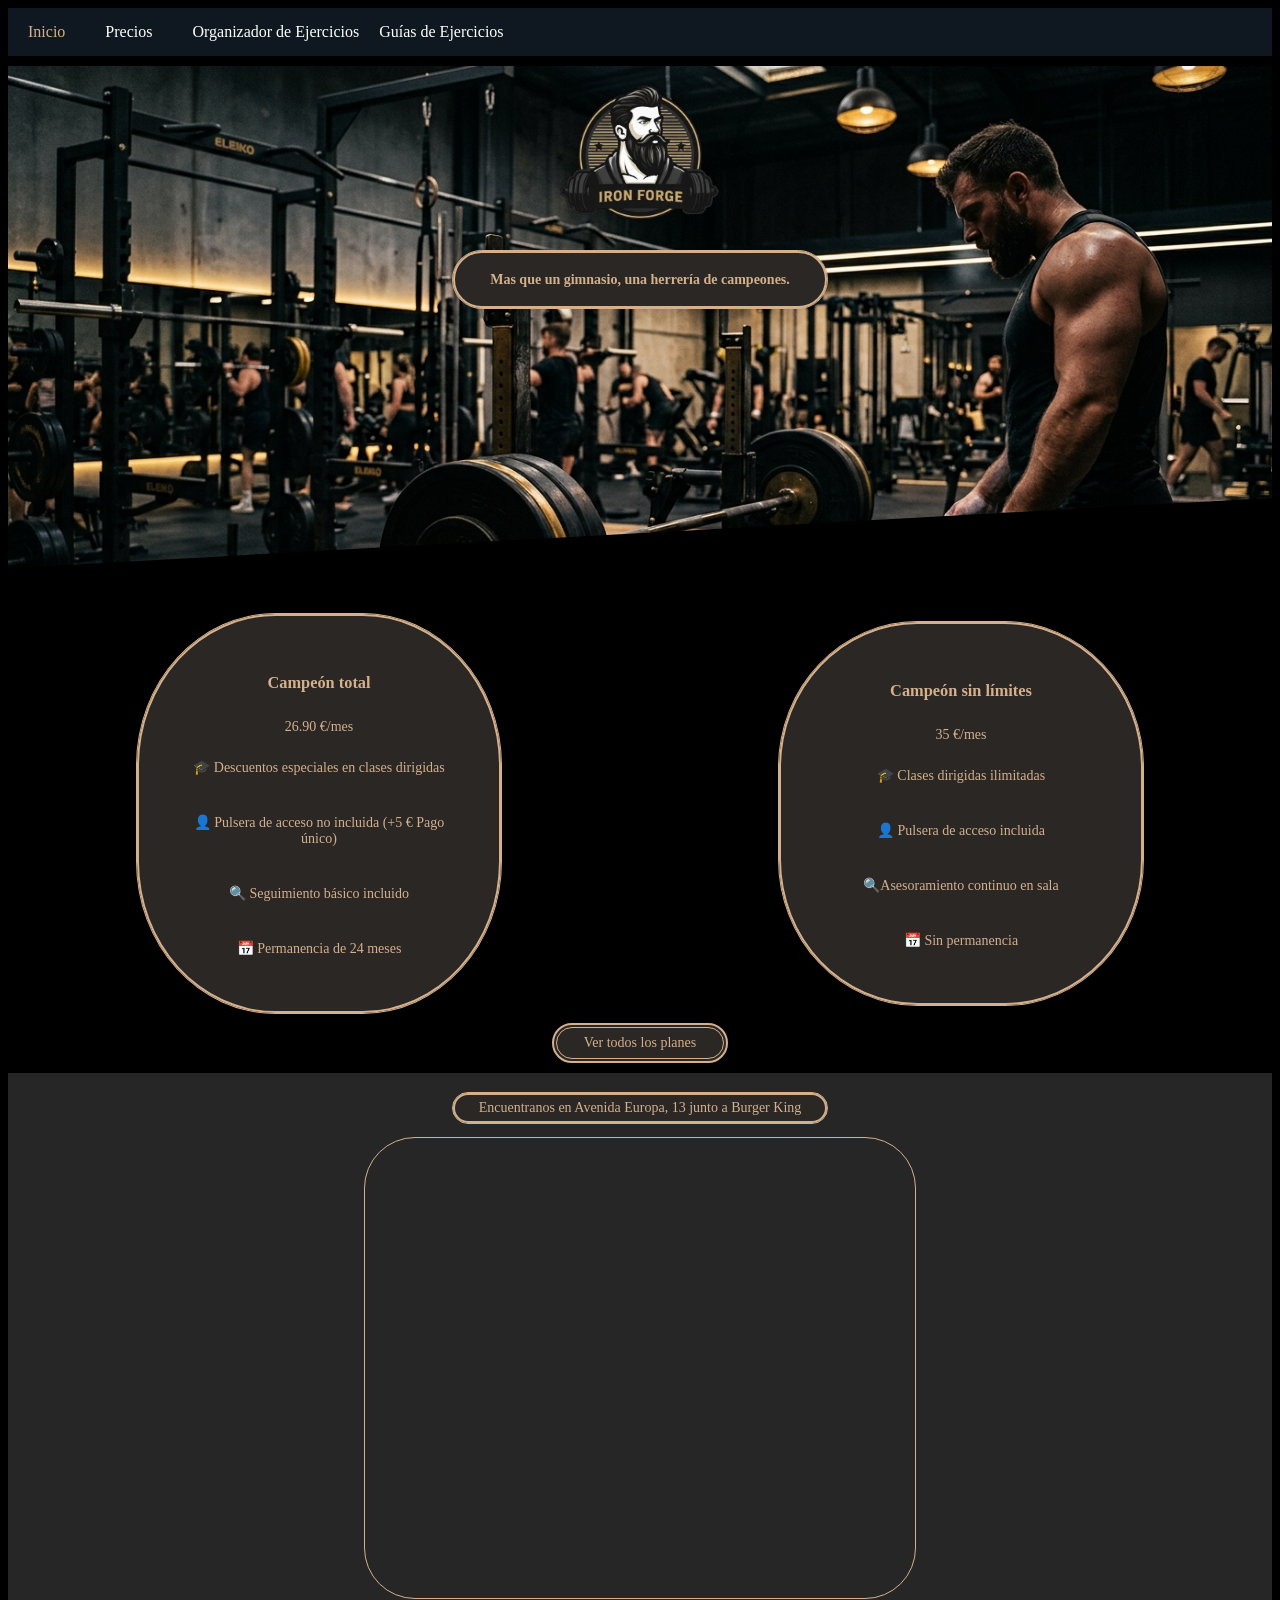
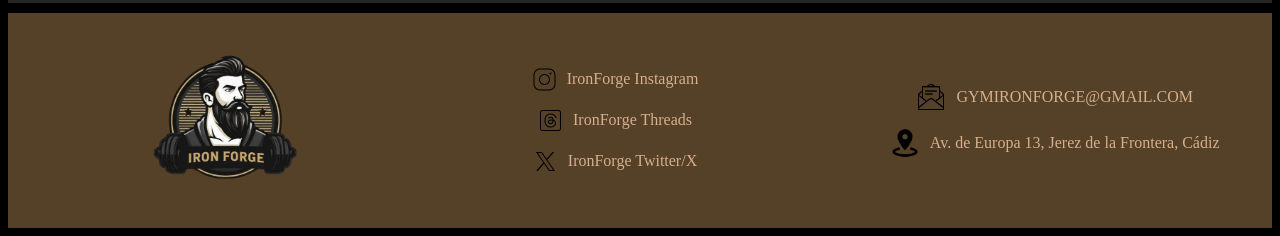
==== PF/Home/Home.html @ 96a7648d "FooterFix" ====
<!DOCTYPE html>
<html lang="en">

<head>
    <meta charset="UTF-8">
    <meta name="viewport" content="width=device-width, initial-scale=1.0">
    <title>Empieza por solo 19.90€/mes | IronForge</title>
    <!--Con esto debe funcionar el tipico loguito que se ve a la izq en la pestaña-->
    <link rel="icon" type="image/png" href="./ImagenesHome/logo-Photoroom.png">
    <link rel="stylesheet" href="Home.css">
</head>

<body>
    <!--Navegador principal para irte a las diferentes secciones -->
    <header>
        <nav>
            <ul>
                <li class="actual"><a href="./Home.html" target="_blank">Inicio</a></li>
                <li><a href="./Sub/Precios/Precios.html" target="_blank">Precios</a></li>
                <li><a href="./Sub/Organizador/organizador.html" target="_blank">Organizador de Ejercicios</a></li>
                <li class="guia">Guías de Ejercicios
                    <ul>
                        <li><a href="https://www.simplyfitness.com/es/pages/workout-exercise-guides"
                                target="_blank">Todos los
                                Ejercicios</a></li>
                        <li><a href="https://www.simplyfitness.com/es/pages/chest-exercise-guides"
                                target="_blank">Pectorales</a></li>
                        <li><a href="https://www.simplyfitness.com/es/pages/triceps-exercise-guides"
                                target="_blank">Tríceps</a></li>
                        <li><a href="https://www.simplyfitness.com/es/pages/calves-exercise-guides"
                                target="_blank">Gemelos</a></li>
                        <li><a href="https://www.simplyfitness.com/es/pages/back-exercise-guides"
                                target="_blank">Espalda</a></li>
                        <li><a href="https://www.simplyfitness.com/es/pages/biceps-exercise-guides"
                                target="_blank">Bíceps</a></li>
                        <li><a href="https://www.simplyfitness.com/es/pages/abdominals-exercise-guides"
                                target="_blank">Abdominales</a>
                        </li>
                        <li><a href="https://www.simplyfitness.com/es/pages/shoulders-exercise-guides"
                                target="_blank">Hombros</a></li>
                        <li><a href="https://www.simplyfitness.com/es/pages/legs-exercise-guides"
                                target="_blank">Piernas</a></li>
                    </ul>
                </li>
            </ul>
        </nav>
    </header>
    <div class="conjunto1">
        <!-- Contendor del Logo -->
        <div class="logo">
            <img src="./ImagenesHome/logo-Photoroom.png" height="175" alt="LogoGimnasio" />
        </div>
        <!-- Contenedor Lema-->
        <div class="lema">
            <h4>Mas que un gimnasio, una herrería de campeones.</h4>
        </div>
    </div>

    <!-- La parte de cuotas, precios y esas cosas (Mover a otro documento, dejar hasta no se haya creado el otro)-->
    <div class="globos">
        <div class="precios1">
            <h3>Campeón total</h3>

            <span>26.90 €/mes</span>

            <p>
                🎓 Descuentos especiales en clases dirigidas
            </p>

            <p>
                👤 Pulsera de acceso no incluida (+5 € Pago único)
            </p>

            <p>🔍 Seguimiento básico incluido</p>


            <p>
                📅 Permanencia de 24 meses
            </p>
        </div>
        <div class="precios2">
            <h3>Campeón sin límites</h3>

            <span>35 €/mes</span>

            <p>
                🎓 Clases dirigidas ilimitadas
            </p>

            <p>
                👤 Pulsera de acceso incluida
            </p>

            <p>
                🔍Asesoramiento continuo en sala
            </p>

            <p>
                📅 Sin permanencia
            </p>
        </div>
    </div>
    <!-- Boton para ver todos los planes (seria necesarios una pagina nueva que tenga todos los 
     planes basicamente ademas de los mensuales algunos anuales y alguno de estudiante o asi)-->
    <a href="./Sub/Precios/Precios.html"><button class="tod">Ver todos los planes</button></a>

    <!--Donde encontrarnos en la parte inferior-->
    <div class="conjunto2">
        <p class="tdireccion">Encuentranos en Avenida Europa, 13 junto a Burger King</p>
        <iframe
            src="https://www.google.com/maps/embed?pb=!1m18!1m12!1m3!1d1599.5194918271054!2d-6.115648821350099!3d36.69760110352946!2m3!1f0!2f0!3f0!3m2!1i1024!2i768!4f13.1!3m3!1m2!1s0xd0dc6d8f9af3839%3A0xc2dec48a42698b2!2sAv.%20de%20Europa%2C%2013%2C%2011405%20Jerez%20de%20la%20Frontera%2C%20C%C3%A1diz!5e0!3m2!1ses!2ses!4v1769718222195!5m2!1ses!2ses"
            width="600" height="450" style="border:0;" allowfullscreen="" loading="lazy"
            referrerpolicy="no-referrer-when-downgrade"></iframe>
    </div>
    <footer>
        <div class="izquierda">
            <ul>
                <li>
                    <p>
                        <img class="ft" src="./ImagenesHome/logo-Photoroom.png" alt width="159" height="159">
                    </p>
                </li>
            </ul>
        </div>
        <div class="medio">
            <ul>
                <li>
                    <p><img src="./ImagenesHome/IG.png"><a href="https://www.instagram.com/gymironforge/?hl=es" target="_blank">IronForge Instagram</a></p>
                </li>
                <li>
                    <p><img src="./ImagenesHome/TH.png"><a href="https://www.threads.com/@gymironforge" target="_blank">IronForge Threads</a></p>
                </li>
                <li>
                    <p><img src="./ImagenesHome/X.png"><a href="https://x.com/IronForgeGym_" target="_blank">IronForge Twitter/X</a></p>
                </li>
            </ul>
        </div>
        <div class="derecha">
            <ul>
                <li>
                    <p><img src="./ImagenesHome/Correo.png"><a href="mailto:gymironforge@gmail.com" target="_blank">GYMIRONFORGE@GMAIL.COM</a></p>
                </li>
                <li>
                    <p><img src="./ImagenesHome/Ubi.png"><a href="https://maps.app.goo.gl/mGc1KWYCoUSp8Hak8" target="_blank">Av. de Europa 13, Jerez de la Frontera, Cádiz</a></p>
                </li>
            </ul>
        </div>
    </footer>
</body>

</html>
---- PF/Home/Home.css ----
/*Imagen de fondo*/
body {
    background-color: rgb(0, 0, 0);

}
.actual {
    color: rgb(212, 176, 140);
}
.conjunto1 {
    margin-top: 10px;
    background-image: url(ImagenesHome/BackgroundFinal.png) ;
    background-size: cover;
    margin-bottom: 10px;
    padding-bottom: 250px;
    /*El comando siguiente se ha realizado por consejo de programador que nos ha asesorado*/
    clip-path: polygon(0 0, 100% 0, 100% 86%, 0 100%);
}
.conjunto2 {
    margin-top: 10px;
    padding-top: 10px;
    background-color: rgb(39, 38, 38);
}
/*Configuración de las letras encima del mapa*/
.tdireccion {
    border-radius: 55px;
    max-width: 370px;
    justify-content: center;
    display: flex;
    align-items: center;
    text-align: center;
    margin: 10px auto;
    background-color: rgb(42, 39, 37);
    color: rgb(212, 176, 140);
    font-family: Georgia, 'Times New Roman', Times, serif;
    font-size: 14px;
    border: 2px solid rgb(212, 176, 140);
    outline: 1px solid rgb(212, 176, 140);
    padding-top: 5px;
    padding-bottom: 5px;
}

/*Configuración para que al pasar el raton por la guia de ejercicios parezca clickable, por estetica vaya*/
.guia {
    cursor: pointer;
}

/*Enlaces sin subrayado y que pillen el color que tenga ese div o esa parte */
a {
    text-decoration: none;
    color: inherit;
}

/*Hacer que el menu vaya abajo con pantalla,*/
header {
    position: sticky;
    top: 0;
    z-index: 1000;
    /*Esto es pa que si fuesen capas el menu este en la mas alta y se vea siempre*/
}

/* Crear barra navegación (Horizontal vaya) */
nav>ul {
    list-style: none;
    padding: 0;
    margin: 0;
    display: flex;
    background-color: rgb(15, 24, 32);
    align-items: stretch;
    height: 100%;
    font-family: Georgia, 'Times New Roman', Times, serif;
}

/* Menu de navegación de elementos lista*/
nav ul li {
    color: white;
    position: relative;
    list-style: none;
    display: flex;
    align-items: center;
}

/*Submenu de la guía se deberia de desplegar cuando se pasa raton*/
nav ul li ul {
    display: none;
    position: absolute;
    top: 100%;
    left: 0;
    background-color: rgb(15, 24, 32);
    min-width: 189px;
    padding: 0;
    flex-direction: column;
}

/*Que se muestre el menu de debajo guia ejercicios, y funcione como submenu cuadno pasas raton*/
nav ul li:hover>ul {
    display: flex;

}

/*Que cada uno de submenu vayan uno abajo otro*/
nav ul li ul li {
    display: block;

}

/*Que se ponga cada uno completo del submenu*/
nav ul li ul li a {
    display: block;
    padding: 10px;
    text-align: center;
}

/*Estilos de los enlaces pa que no parezcan cuadrados pequeños, se rellene entero vaya*/
nav ul li a {
    display: flex;
    align-items: center;
    justify-content: center;
    padding: 15px 20px;
    height: 100%;
    transition: background-color 0.6s;
    box-sizing: border-box;
}

/*Pa poner lo que hace cuando pasas raton encima de los enlaces*/
nav ul li a:hover,
.guia:hover {
    background-image: linear-gradient(to right, rgba(129, 108, 103), rgba(93, 77, 73));
    -webkit-background-clip: text;
    background-clip: text;
    color: transparent;
}

/*Ajustes del logo*/
.logo {
    display: flex;
    justify-content: center;
}

/*Configruación del div donde va el logan*/
.lema {
    border-radius: 55px;
    max-width: 370px;
    justify-content: center;
    display: flex;
    align-items: center;
    text-align: center;
    margin: 10px auto;
    background-color: rgb(42, 39, 37);
    color: rgb(212, 176, 140);
    font-family: Georgia, 'Times New Roman', Times, serif;
    font-size: 14px;
    border: 2px solid rgb(212, 176, 140);
    outline: 1px solid rgb(212, 176, 140);
}

/*Boton de ver todos los planes NO TOCAR QUE HA COSTADO DEMASIADO */
.tod {
    background-color: rgb(42, 39, 37);
    color: rgb(212, 176, 140);
    font-family: Georgia, 'Times New Roman', Times, serif;
    font-size: 14px;
    border-radius: 55px;
    padding: 10px 30px;
    border: 2px solid rgb(212, 176, 140);
    outline: 1px solid rgb(212, 176, 140);
    outline-offset: -5px;
    display: flex;
    align-items: center;
    border-style: double;
    margin: 0 auto;
    width: fit-content;
    cursor: pointer;
}

/*Antiguo 
.tod {
    border-radius: 20px;
    background-color: seagreen;
    display: block;
    margin: 10px auto;
}
*/
.globos {
    display: flex;
    justify-content: space-around;
    align-items: center;
    width: 100%;
    margin-top: 36px;
    flex-wrap: wrap;
    gap: 20px;
}

.precios1,
.precios2 {
    border-radius: 38%;
    padding: 40px;
    width: 100%;
    max-width: 280px;
    height: auto;
    aspect-ratio: 1/1;
    display: flex;
    flex-direction: column;
    justify-content: center;
    align-items: center;
    gap: 10px;
    text-align: center;
    margin: 10px auto;
    background-color: rgb(42, 39, 37);
    color: rgb(212, 176, 140);
    font-family: Georgia, 'Times New Roman', Times, serif;
    font-size: 14px;
    border: 2px solid rgb(212, 176, 140);
    outline: 1px solid rgb(212, 176, 140);
}

.precios1:hover {
    transform: scale(1.05);
    box-shadow: 0 10px 20px rgba(0, 0, 0, 0.2);
}

.precios2:hover {
    transform: scale(1.05);
    box-shadow: 0 10px 20px rgba(0, 0, 0, 0.2);
}

.tod:hover {
    transform: scale(1.05);
    box-shadow: 0 10px 20px rgba(0, 0, 0, 0.2);
}

/*Por defecto todas las etiquetas p tengan este color pa no estar repitiendo*/
p {
    color: rgb(212, 176, 140);
}


/*Esto hace el mapa no sea enorme ni pequeño tipo que sea a su medida siempre.*/
iframe {
    max-width: 500px;
    border-radius: 55px;
    padding: 10px 30px;
    border: 2px solid rgb(212, 176, 140);
    outline: 1px solid rgb(212, 176, 140);
    outline-offset: -5px;
    display: flex;
    align-items: center;
    border-style: double;
    margin: 0 auto;
    cursor: pointer;
}
/*Configuraciones varias del footer para colores, y formato del mismo.*/
footer {
    display: flex;
    justify-content: space-between;
    align-items: center;
    padding: 10px;
    background-color: #554028;
    margin-top: 10px;
}

.izquierda, .medio, .derecha {
    flex: 1;
    text-align: center;
}
footer ul {
    list-style: none;
    padding: 0;
}

/*Configuración para logo de redes sociales y correo este bien*/
.medio img{
    width: 25px ;
    height: auto;
}

.medio li p{
    display: flex;
    align-items: center;
    justify-content: center;
    gap: 10px;
    margin-right: 50px;
}

.derecha img {
    width: 30px;
    height: auto;
}

.derecha li  p {
    display: flex;
    align-items: center;
    justify-content: center;
    gap: 10px;
}

/* Configuraciones para que no pete en pantallas pequeñas (pantallas de 480px o menos) */
@media screen and (max-width: 480px) {

    /*Aspectos visuales del menu de navegación*/
    nav>ul {
        flex-direction: column;
        height: auto;
    }

    nav ul li {
        width: 100%;
        justify-content: center;
    }

    nav ul li a {
        padding: 15px;
        width: 100%;
        text-align: center;
    }

    /* Oculta el submenú en móvil  para que no flote */
    nav ul li ul {
        position: static;
        width: 100%;
    }

    /*Sin esto el apartado de guia de ejercicios tiene un pequeño error visual*/
    .guia {
        padding: 15px;
        text-align: center;
        display: flex;
        justify-content: center;
    }

    /*Ajusta globos*/
    .globos {
        flex-direction: column;
        gap: 10px;
    }

    .precios1,
    .precios2 {
        aspect-ratio: auto;
        border-radius: 20px;
        width: 80%;
        height: auto;
        padding: 20px;
    }

    /* texto y el mapa bien */
    .lema {
        text-align: center;
        padding: 0 10px;
    }

    /*Ajustes mapa*/
    iframe {
        width: 95%;
        height: 300px;
    }
    /*Ajuste footer*/
    footer{
        flex-direction: column;
        text-align: center;
    }
}
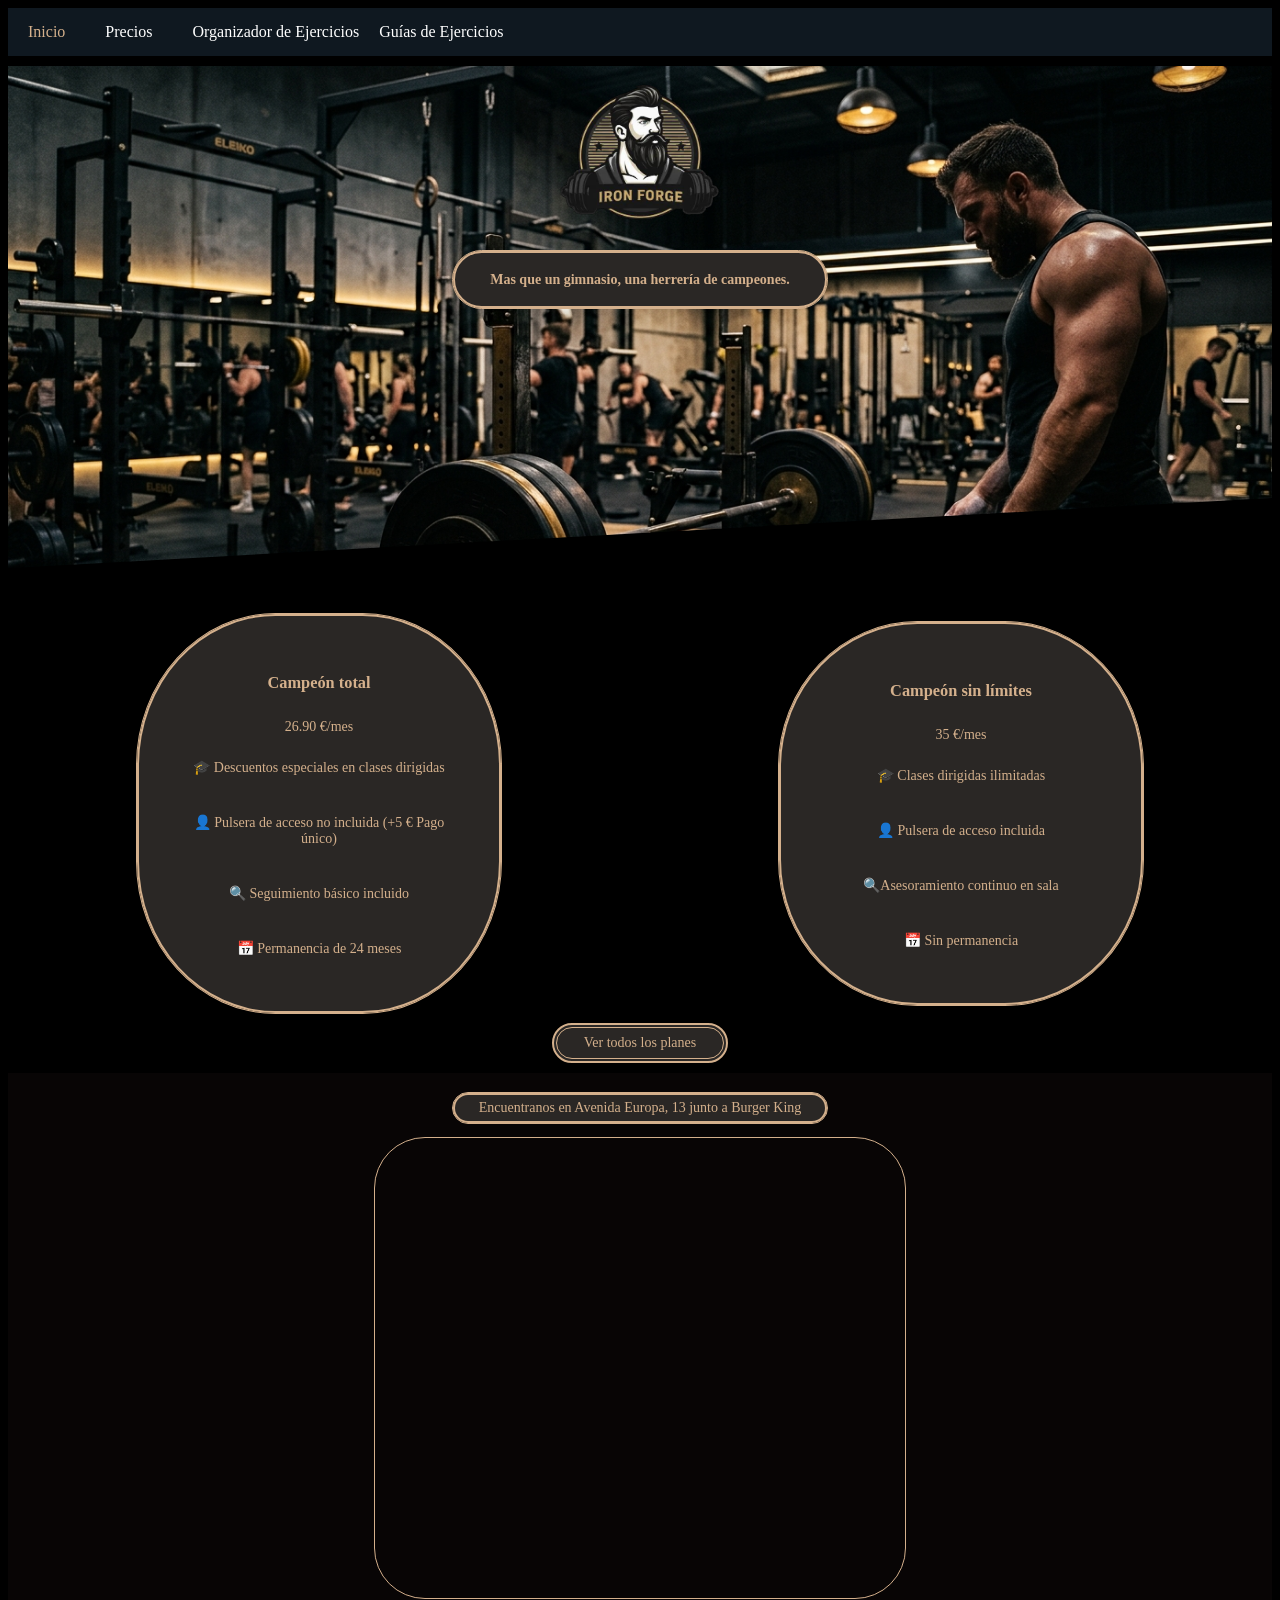
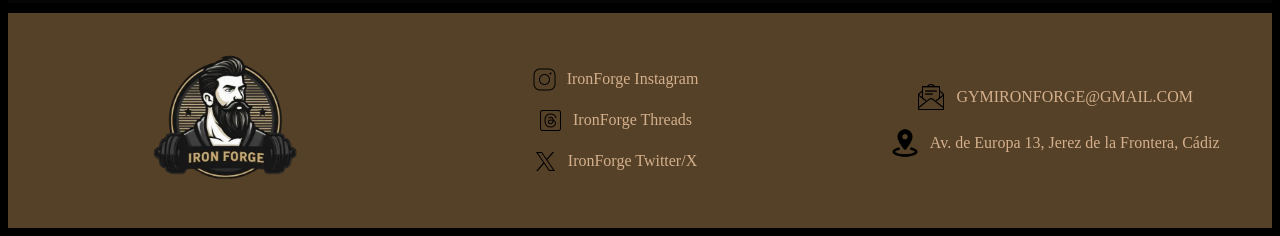
==== commit 7efd6807: "NavFix&Color" ====
--- a/PF/Home/Home.html
+++ b/PF/Home/Home.html
@@ -15,9 +15,9 @@
     <header>
         <nav>
             <ul>
-                <li class="actual"><a href="./Home.html" target="_blank">Inicio</a></li>
-                <li><a href="./Sub/Precios/Precios.html" target="_blank">Precios</a></li>
-                <li><a href="./Sub/Organizador/organizador.html" target="_blank">Organizador de Ejercicios</a></li>
+                <li class="actual"><a href="./Home.html">Inicio</a></li>
+                <li><a href="./Sub/Precios/Precios.html">Precios</a></li>
+                <li><a href="./Sub/Organizador/organizador.html">Organizador de Ejercicios</a></li>
                 <li class="guia">Guías de Ejercicios
                     <ul>
                         <li><a href="https://www.simplyfitness.com/es/pages/workout-exercise-guides"
--- a/PF/Home/Home.css
+++ b/PF/Home/Home.css
@@ -18,7 +18,7 @@
 .conjunto2 {
     margin-top: 10px;
     padding-top: 10px;
-    background-color: rgb(39, 38, 38);
+    background-color: rgb(8, 5, 5);
 }
 /*Configuración de las letras encima del mapa*/
 .tdireccion {
@@ -236,7 +236,7 @@
 
 /*Esto hace el mapa no sea enorme ni pequeño tipo que sea a su medida siempre.*/
 iframe {
-    max-width: 500px;
+    max-width: 480px;
     border-radius: 55px;
     padding: 10px 30px;
     border: 2px solid rgb(212, 176, 140);
@@ -350,7 +350,8 @@
 
     /*Ajustes mapa*/
     iframe {
-        width: 95%;
+        max-width: 100%;
+        width: 80%;
         height: 300px;
     }
     /*Ajuste footer*/
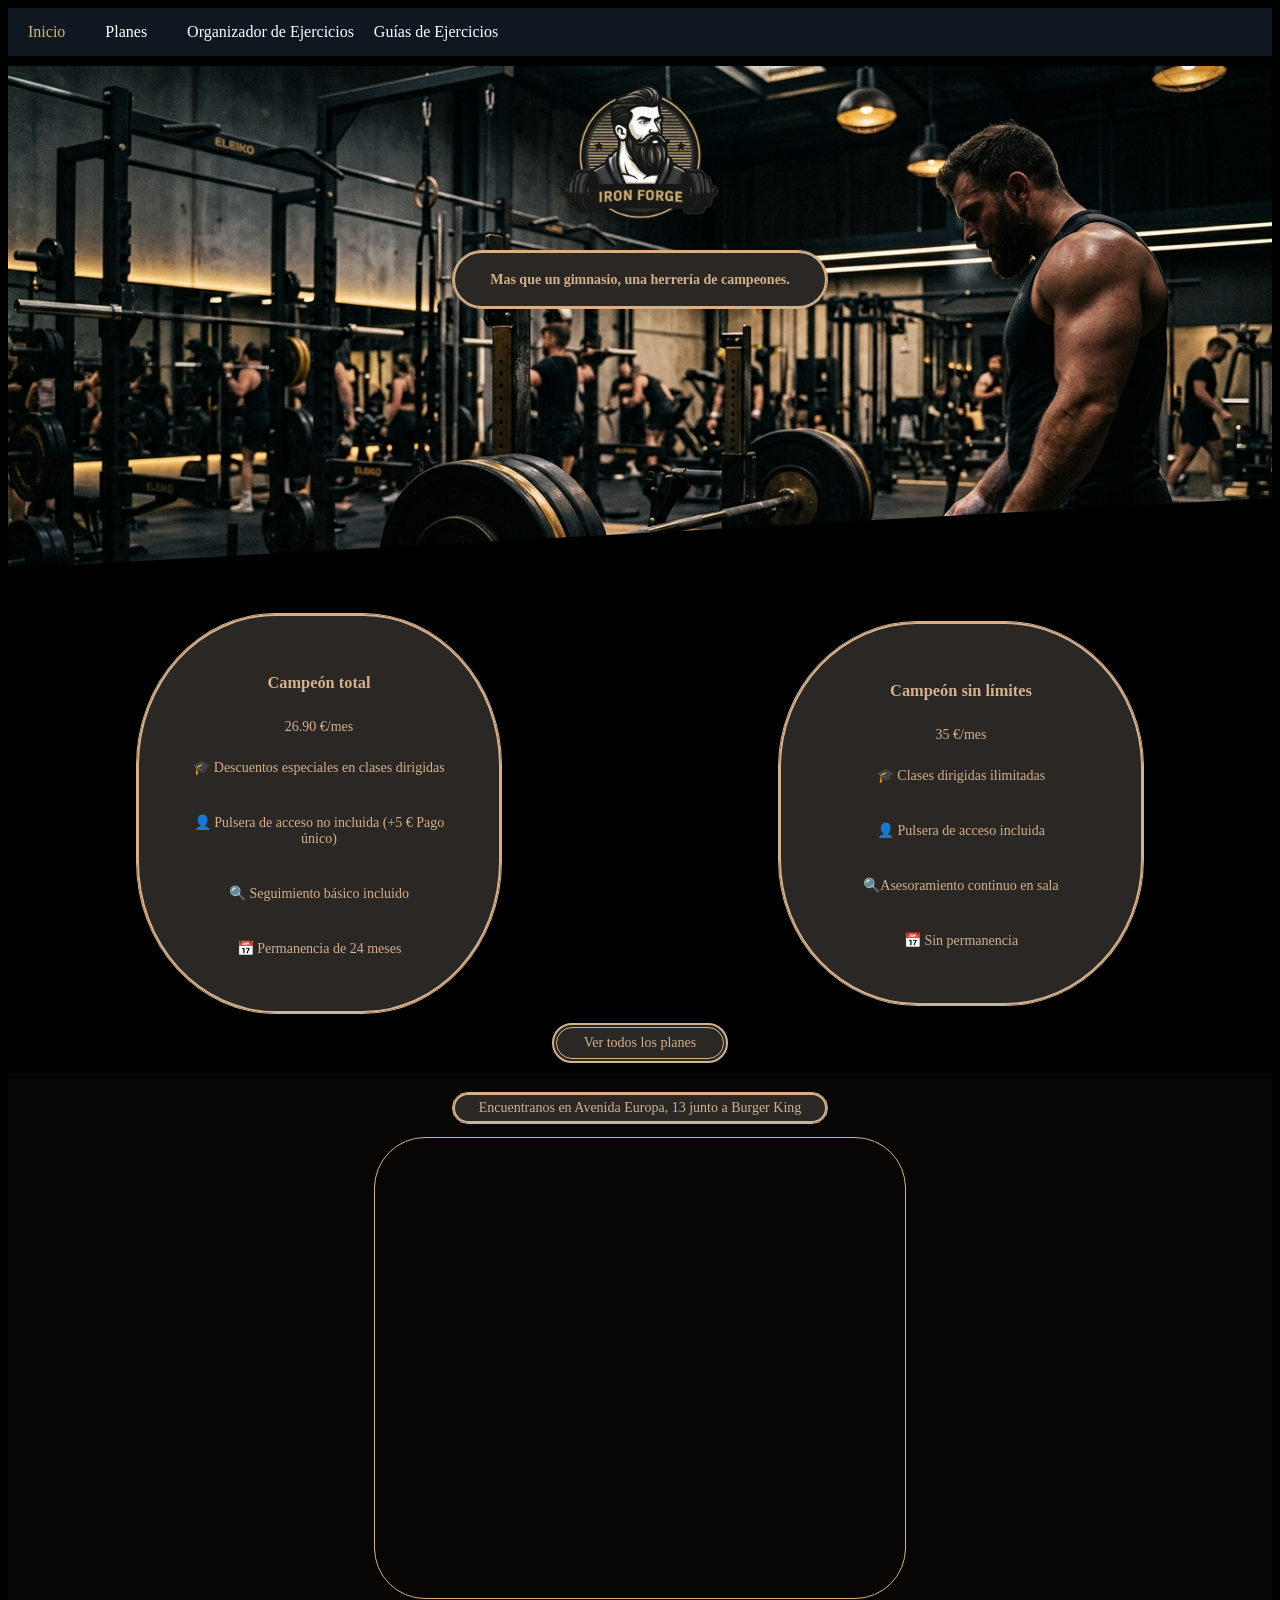
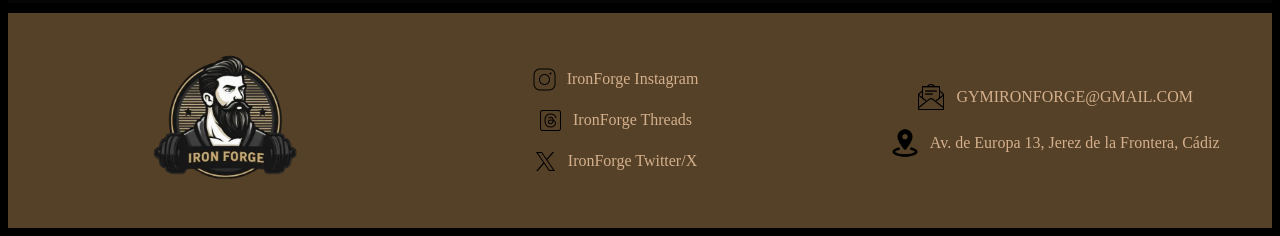
==== commit 9fc69466: "PlanesInico" ====
--- a/PF/Home/Home.html
+++ b/PF/Home/Home.html
@@ -16,7 +16,7 @@
         <nav>
             <ul>
                 <li class="actual"><a href="./Home.html">Inicio</a></li>
-                <li><a href="./Sub/Precios/Precios.html">Precios</a></li>
+                <li><a href="./Sub/Precios/Planes.html">Planes</a></li>
                 <li><a href="./Sub/Organizador/organizador.html">Organizador de Ejercicios</a></li>
                 <li class="guia">Guías de Ejercicios
                     <ul>
@@ -128,7 +128,7 @@
                     <p><img src="./ImagenesHome/IG.png"><a href="https://www.instagram.com/gymironforge/?hl=es" target="_blank">IronForge Instagram</a></p>
                 </li>
                 <li>
-                    <p><img src="./ImagenesHome/TH.png"><a href="https://www.threads.com/@gymironforge" target="_blank">IronForge Threads</a></p>
+                    <p><img src="./ImagenesHome/TH.png"><a href="https://www.threads.com/@gymironforge" target="_blank"> IronForge Threads</a></p>
                 </li>
                 <li>
                     <p><img src="./ImagenesHome/X.png"><a href="https://x.com/IronForgeGym_" target="_blank">IronForge Twitter/X</a></p>
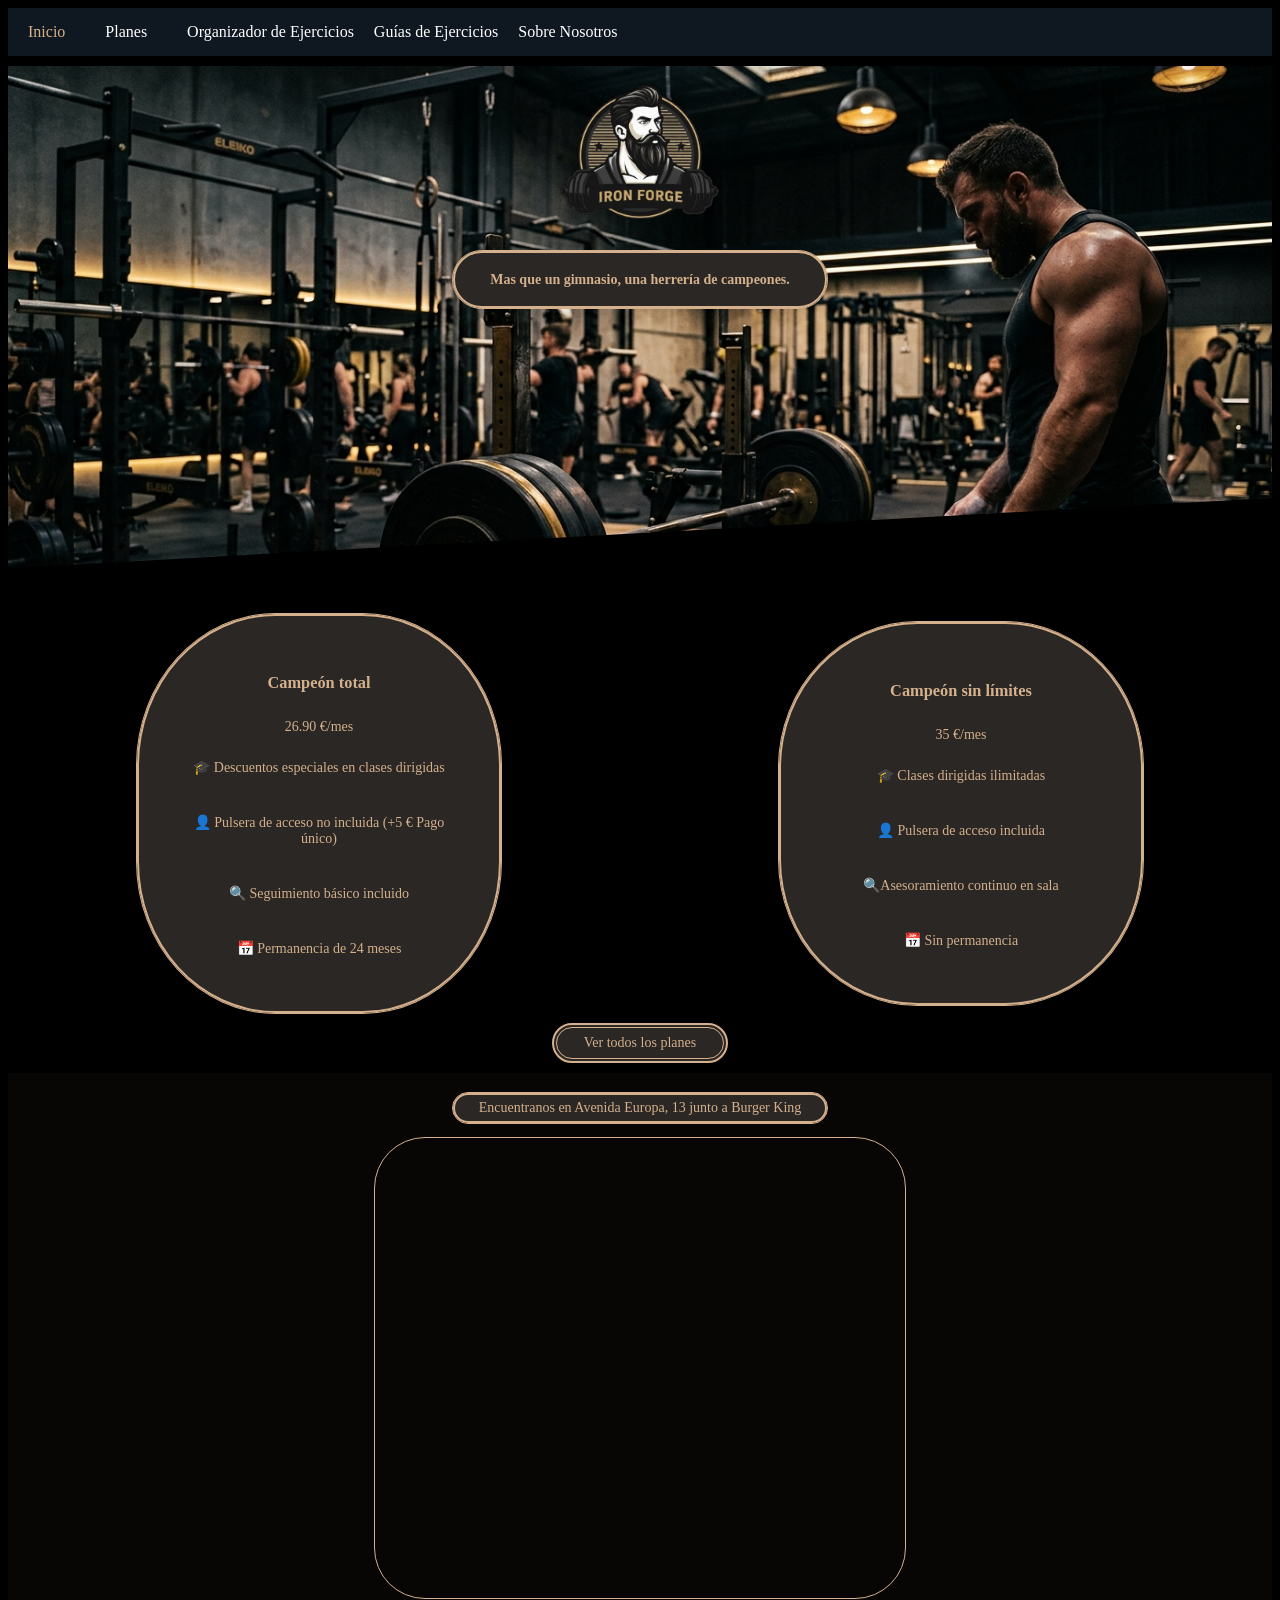
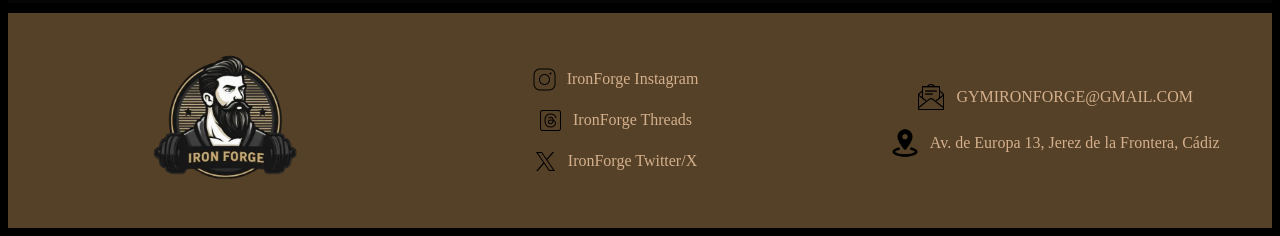
==== commit 66f78b64: "Cambios" ====
--- a/PF/Home/Home.html
+++ b/PF/Home/Home.html
@@ -42,6 +42,7 @@
                                 target="_blank">Piernas</a></li>
                     </ul>
                 </li>
+                <li><a href="./Sub/QuienesSomos/Ser.html" target="_blank">Sobre Nosotros</a></li>
             </ul>
         </nav>
     </header>
@@ -112,6 +113,7 @@
             width="600" height="450" style="border:0;" allowfullscreen="" loading="lazy"
             referrerpolicy="no-referrer-when-downgrade"></iframe>
     </div>
+
     <footer>
         <div class="izquierda">
             <ul>
@@ -125,27 +127,33 @@
         <div class="medio">
             <ul>
                 <li>
-                    <p><img src="./ImagenesHome/IG.png"><a href="https://www.instagram.com/gymironforge/?hl=es" target="_blank">IronForge Instagram</a></p>
+                    <p><img src="./ImagenesHome/IG.png"><a href="https://www.instagram.com/gymironforge/?hl=es"
+                            target="_blank">IronForge Instagram</a></p>
                 </li>
                 <li>
-                    <p><img src="./ImagenesHome/TH.png"><a href="https://www.threads.com/@gymironforge" target="_blank"> IronForge Threads</a></p>
+                    <p><img src="./ImagenesHome/TH.png"><a href="https://www.threads.com/@gymironforge" target="_blank">
+                            IronForge Threads</a></p>
                 </li>
                 <li>
-                    <p><img src="./ImagenesHome/X.png"><a href="https://x.com/IronForgeGym_" target="_blank">IronForge Twitter/X</a></p>
+                    <p><img src="./ImagenesHome/X.png"><a href="https://x.com/IronForgeGym_" target="_blank">IronForge
+                            Twitter/X</a></p>
                 </li>
             </ul>
         </div>
         <div class="derecha">
             <ul>
                 <li>
-                    <p><img src="./ImagenesHome/Correo.png"><a href="mailto:gymironforge@gmail.com" target="_blank">GYMIRONFORGE@GMAIL.COM</a></p>
+                    <p><img src="./ImagenesHome/Correo.png"><a href="mailto:gymironforge@gmail.com"
+                            target="_blank">GYMIRONFORGE@GMAIL.COM</a></p>
                 </li>
                 <li>
-                    <p><img src="./ImagenesHome/Ubi.png"><a href="https://maps.app.goo.gl/mGc1KWYCoUSp8Hak8" target="_blank">Av. de Europa 13, Jerez de la Frontera, Cádiz</a></p>
+                    <p><img src="./ImagenesHome/Ubi.png"><a href="https://maps.app.goo.gl/mGc1KWYCoUSp8Hak8"
+                            target="_blank">Av. de Europa 13, Jerez de la Frontera, Cádiz</a></p>
                 </li>
             </ul>
         </div>
     </footer>
+
 </body>
 
 </html>
--- a/PF/Home/Home.css
+++ b/PF/Home/Home.css
@@ -1,25 +1,29 @@
-/*Imagen de fondo*/
+/*Color de fondo*/
 body {
     background-color: rgb(0, 0, 0);
 
 }
+
 .actual {
     color: rgb(212, 176, 140);
 }
+
 .conjunto1 {
     margin-top: 10px;
-    background-image: url(ImagenesHome/BackgroundFinal.png) ;
+    background-image: url(ImagenesHome/BackgroundFinal.png);
     background-size: cover;
     margin-bottom: 10px;
     padding-bottom: 250px;
     /*El comando siguiente se ha realizado por consejo de programador que nos ha asesorado*/
     clip-path: polygon(0 0, 100% 0, 100% 86%, 0 100%);
 }
+
 .conjunto2 {
     margin-top: 10px;
     padding-top: 10px;
     background-color: rgb(8, 5, 5);
 }
+
 /*Configuración de las letras encima del mapa*/
 .tdireccion {
     border-radius: 55px;
@@ -248,6 +252,7 @@
     margin: 0 auto;
     cursor: pointer;
 }
+
 /*Configuraciones varias del footer para colores, y formato del mismo.*/
 footer {
     display: flex;
@@ -258,22 +263,25 @@
     margin-top: 10px;
 }
 
-.izquierda, .medio, .derecha {
+.izquierda,
+.medio,
+.derecha {
     flex: 1;
     text-align: center;
 }
+
 footer ul {
     list-style: none;
     padding: 0;
 }
 
 /*Configuración para logo de redes sociales y correo este bien*/
-.medio img{
-    width: 25px ;
+.medio img {
+    width: 25px;
     height: auto;
 }
 
-.medio li p{
+.medio li p {
     display: flex;
     align-items: center;
     justify-content: center;
@@ -286,7 +294,7 @@
     height: auto;
 }
 
-.derecha li  p {
+.derecha li p {
     display: flex;
     align-items: center;
     justify-content: center;
@@ -354,8 +362,9 @@
         width: 80%;
         height: 300px;
     }
+
     /*Ajuste footer*/
-    footer{
+    footer {
         flex-direction: column;
         text-align: center;
     }
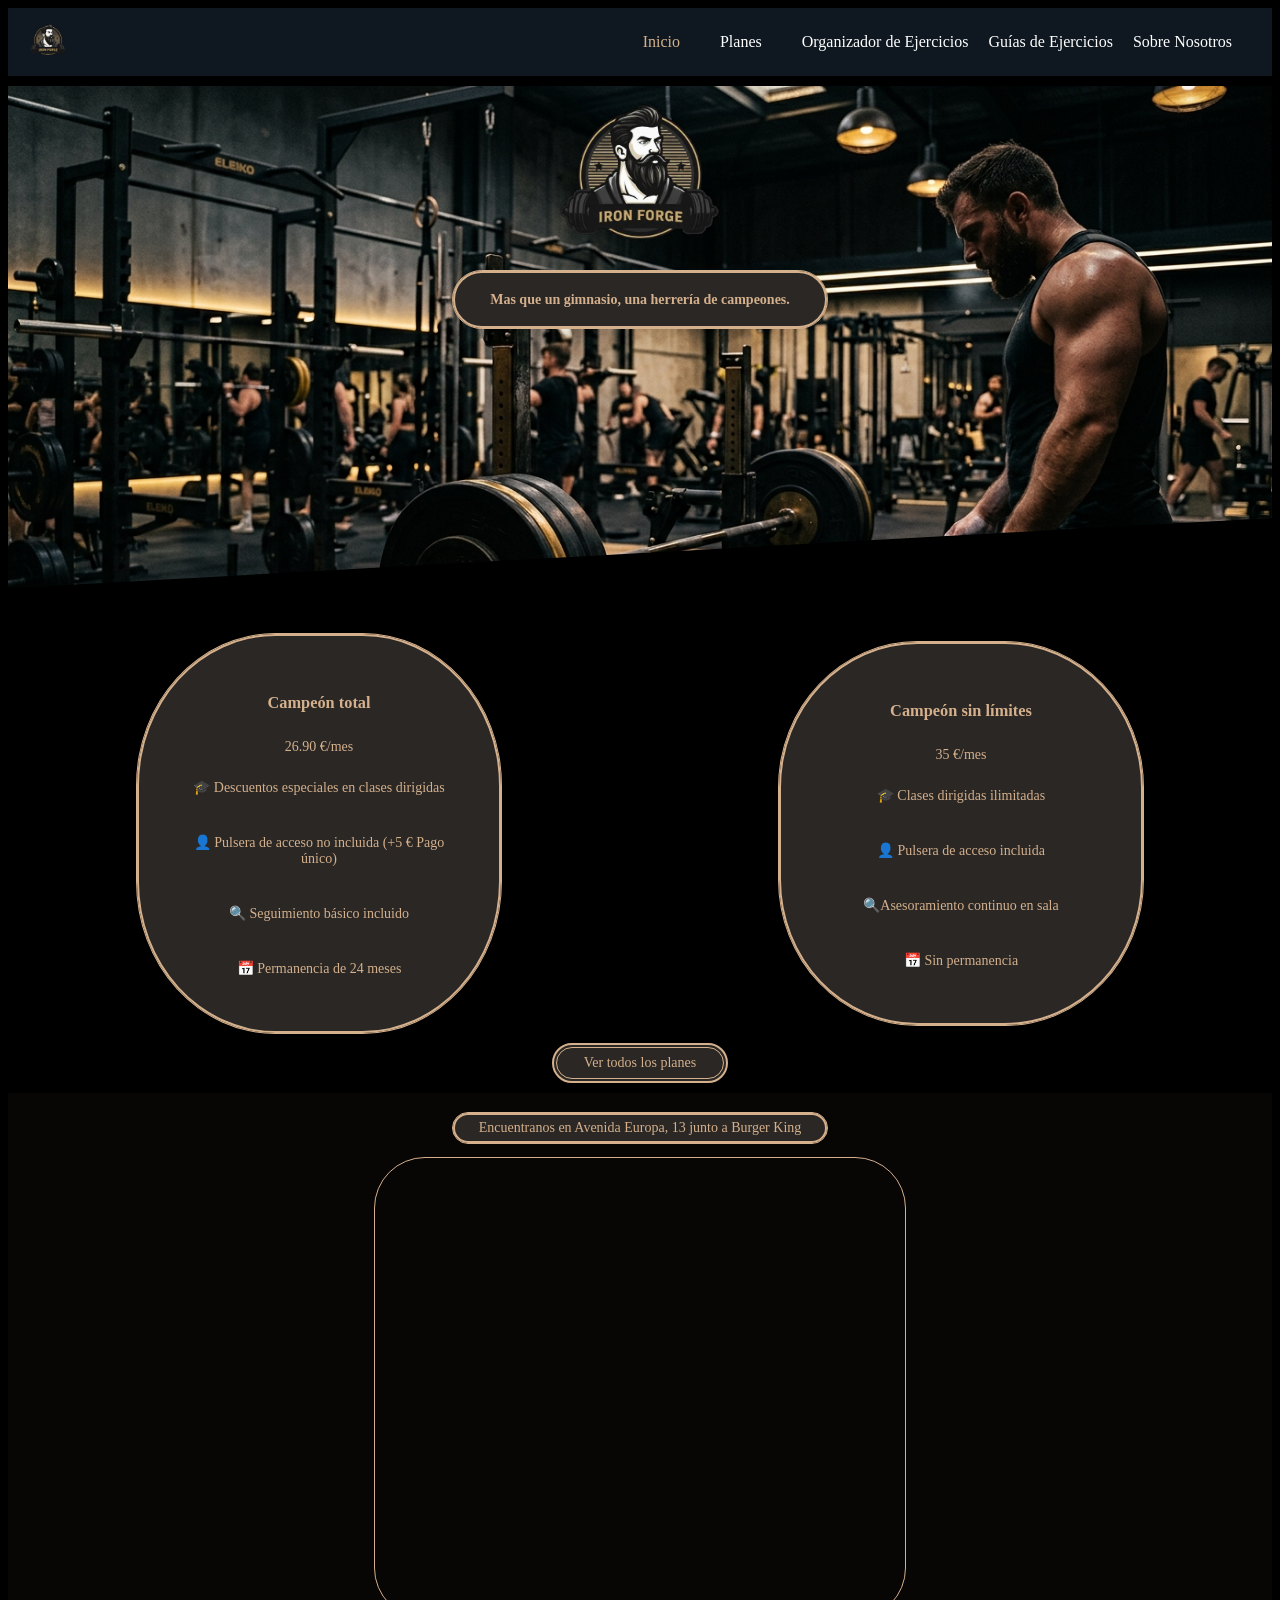
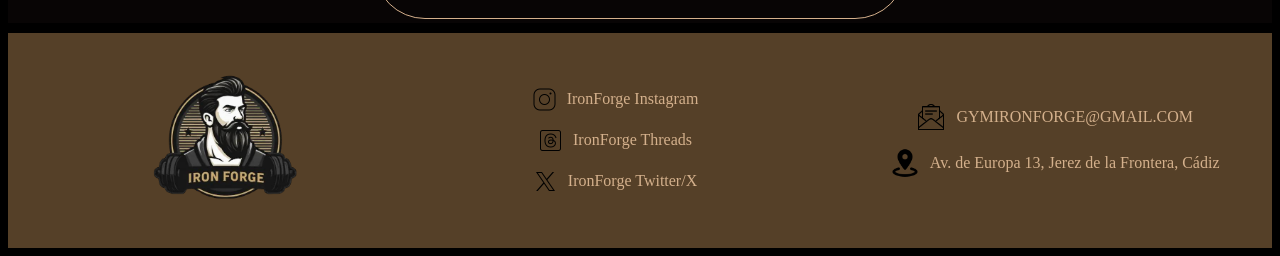
==== commit 16145309: "NavGOLD" ====
--- a/PF/Home/Home.html
+++ b/PF/Home/Home.html
@@ -14,6 +14,9 @@
     <!--Navegador principal para irte a las diferentes secciones -->
     <header>
         <nav>
+            <a href="./Home.html" class="home">
+                <img src="./ImagenesHome/logo-Photoroom.png" alt="logo" class="navlogo">
+            </a>
             <ul>
                 <li class="actual"><a href="./Home.html">Inicio</a></li>
                 <li><a href="./Sub/Precios/Planes.html">Planes</a></li>
@@ -42,7 +45,7 @@
                                 target="_blank">Piernas</a></li>
                     </ul>
                 </li>
-                <li><a href="./Sub/QuienesSomos/Ser.html" target="_blank">Sobre Nosotros</a></li>
+                <li><a href="./Sub/QuienesSomos/Ser.html">Sobre Nosotros</a></li>
             </ul>
         </nav>
     </header>
--- a/PF/Home/Home.css
+++ b/PF/Home/Home.css
@@ -62,6 +62,14 @@
     /*Esto es pa que si fuesen capas el menu este en la mas alta y se vea siempre*/
 }
 
+nav {
+    display: flex;
+    align-items: center;
+    justify-content: space-between;
+    padding: 10px 20px;
+    background-color: rgb(15, 24, 32);
+}
+
 /* Crear barra navegación (Horizontal vaya) */
 nav>ul {
     list-style: none;
@@ -72,6 +80,12 @@
     align-items: stretch;
     height: 100%;
     font-family: Georgia, 'Times New Roman', Times, serif;
+}
+
+.navlogo {
+    height: 40px;
+    width: auto;
+    margin-right: 20px;
 }
 
 /* Menu de navegación de elementos lista*/
@@ -303,6 +317,14 @@
 
 /* Configuraciones para que no pete en pantallas pequeñas (pantallas de 480px o menos) */
 @media screen and (max-width: 480px) {
+    nav {
+        flex-direction: column;
+        gap: 10px;
+    }
+
+    .navlogo {
+        height: 50px;
+    }
 
     /*Aspectos visuales del menu de navegación*/
     nav>ul {
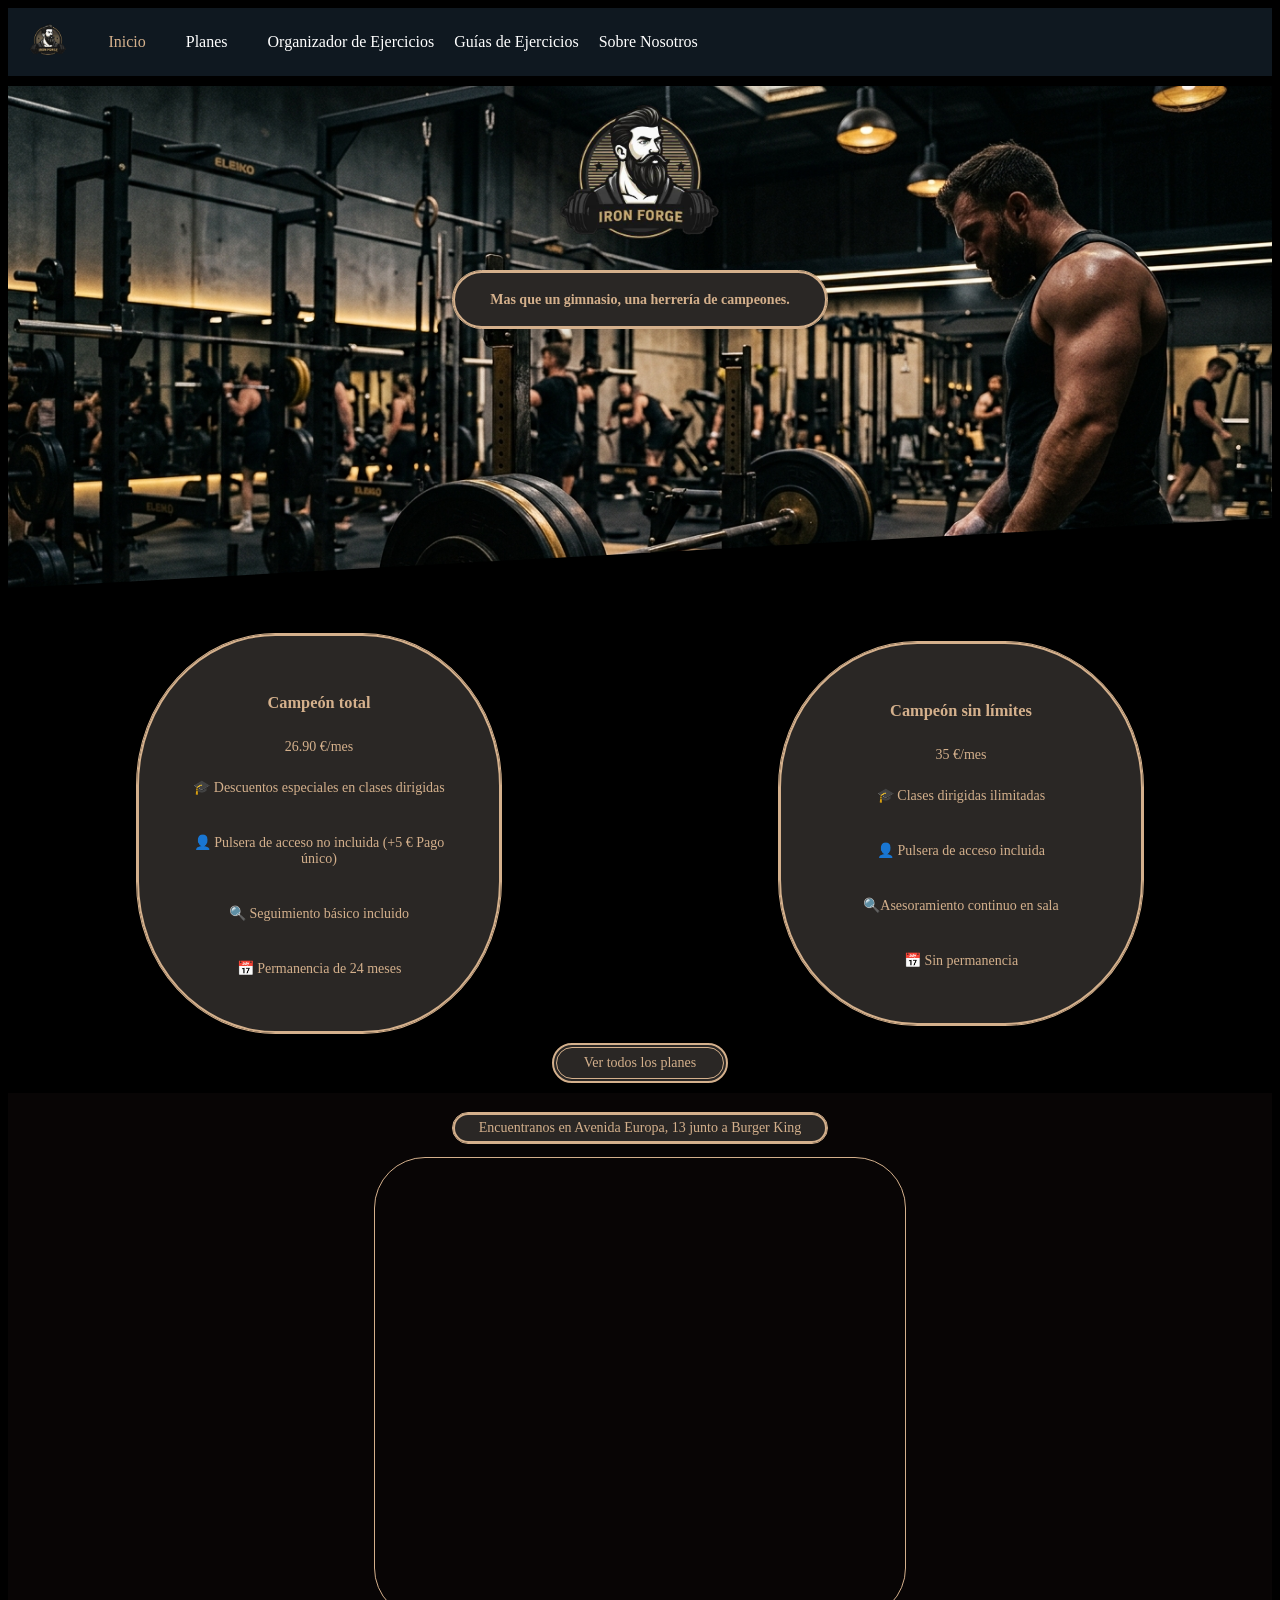
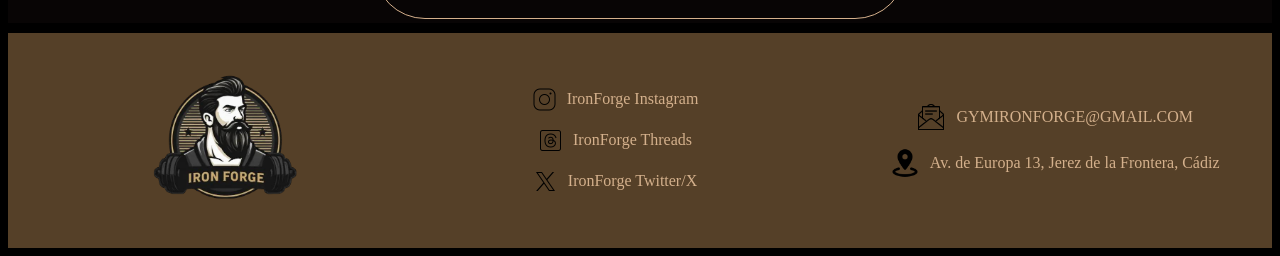
==== commit 22ca9ed2: "FIXGRAMATICA" ====
--- a/PF/Home/Home.html
+++ b/PF/Home/Home.html
@@ -106,7 +106,7 @@
     </div>
     <!-- Boton para ver todos los planes (seria necesarios una pagina nueva que tenga todos los 
      planes basicamente ademas de los mensuales algunos anuales y alguno de estudiante o asi)-->
-    <a href="./Sub/Precios/Precios.html"><button class="tod">Ver todos los planes</button></a>
+    <a href="./Sub/Precios/Planes.html"><button class="tod">Ver todos los planes</button></a>
 
     <!--Donde encontrarnos en la parte inferior-->
     <div class="conjunto2">
--- a/PF/Home/Home.css
+++ b/PF/Home/Home.css
@@ -65,7 +65,7 @@
 nav {
     display: flex;
     align-items: center;
-    justify-content: space-between;
+    justify-content: flex-start;
     padding: 10px 20px;
     background-color: rgb(15, 24, 32);
 }
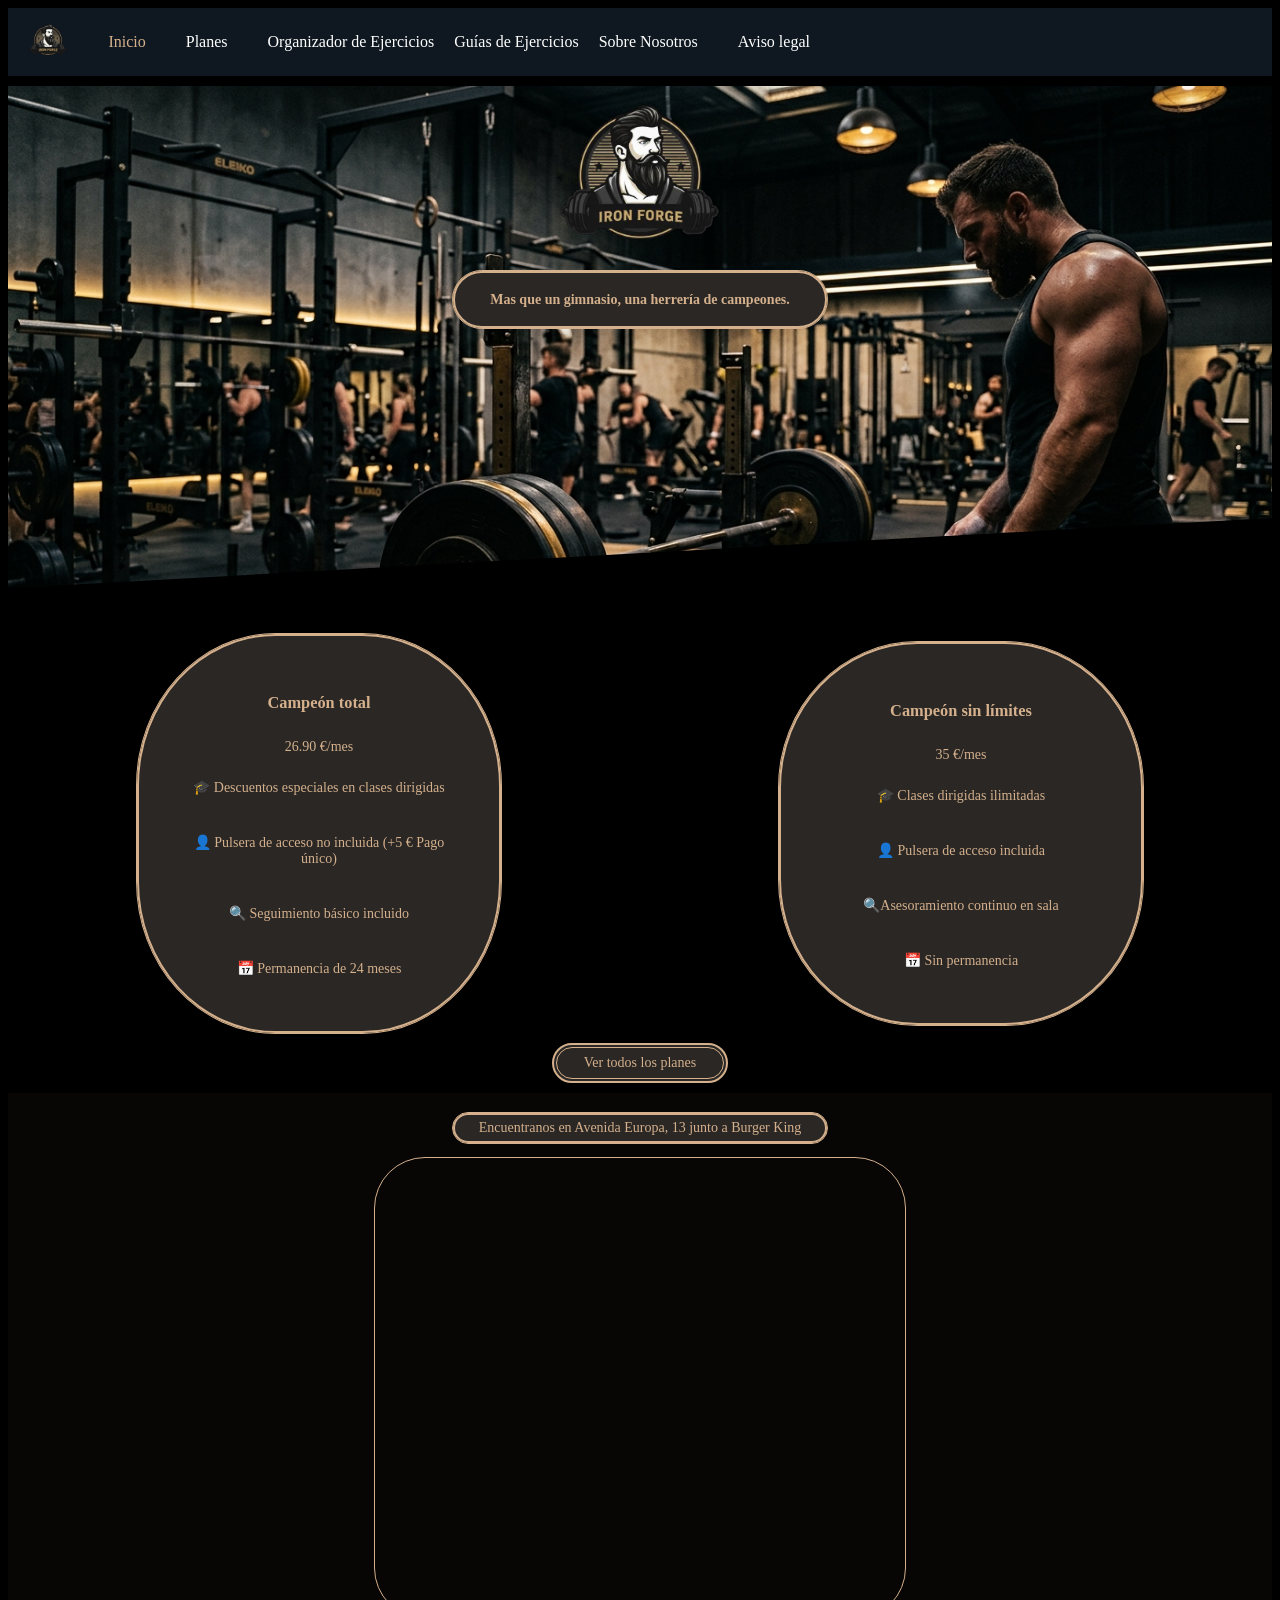
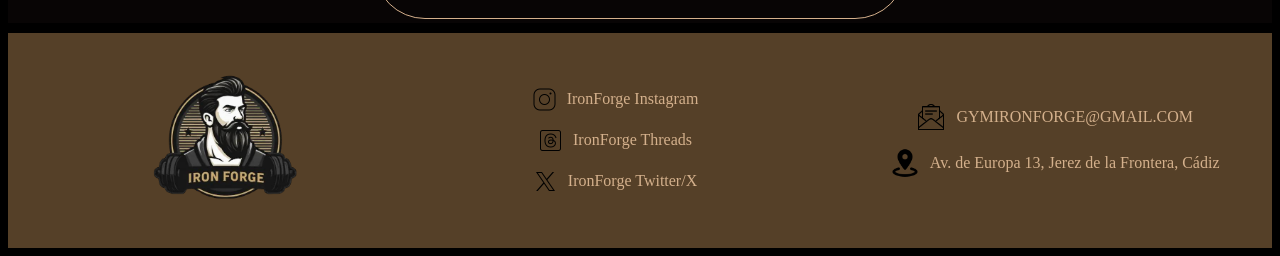
==== commit 88f1f4fc: "ADDAvisosLegalesCorrecionColorFooter" ====
--- a/PF/Home/Home.html
+++ b/PF/Home/Home.html
@@ -46,6 +46,7 @@
                     </ul>
                 </li>
                 <li><a href="./Sub/QuienesSomos/Ser.html">Sobre Nosotros</a></li>
+                <li><a href="../Home/Sub/AvisoLeg/Aviso.html">Aviso legal</a></li>
             </ul>
         </nav>
     </header>
